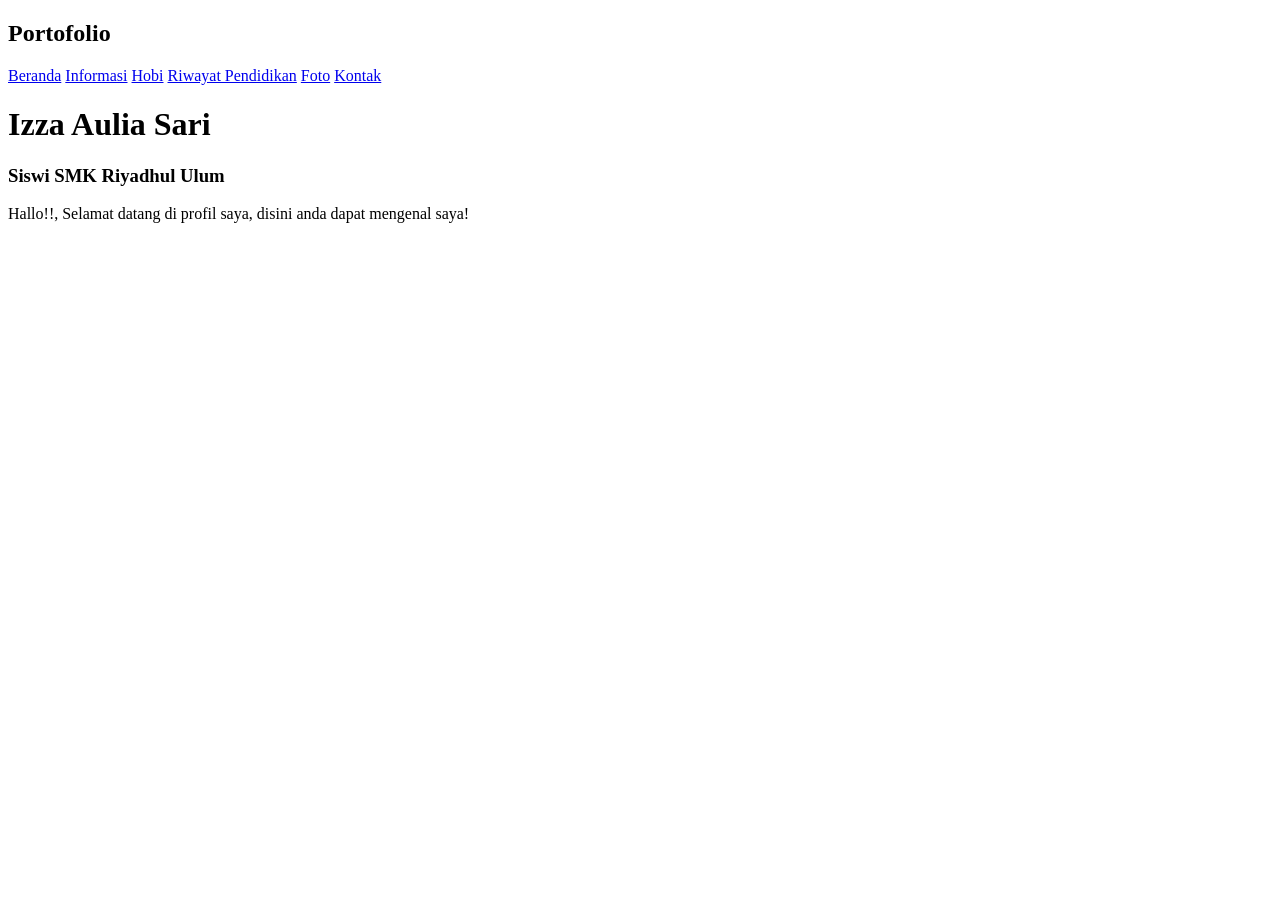
==== izza.html @ 1fa77ad9 "izza" ====
<!DOCTYPE html>
<html lang="en">
<head>
    <meta charset="UTF-8">
    <meta name="viewport" content="width=device-width, initial-scale=1.0">
    <title>Portofolio</title>
</head>
<body>
    <!--navbar-->
    <nav>
       <h2>Portofolio</h2>
        <a href="#Beranda">Beranda</a>
        <a href="#Informasi">Informasi</a>
        <a href="#Hobi">Hobi</a>
        <a href="#Riwawat pendidikan">Riwayat Pendidikan</a>
        <a href="#Foto">Foto</a>
        <a href="Kontak">Kontak</a>
    </nav>
    <!--header-->
    <header id="Beranda">
        <h1>Izza Aulia Sari</h1>
        <h3>Siswi SMK Riyadhul Ulum</h3>
        <p>Hallo!!, Selamat datang di profil saya, disini anda dapat mengenal saya!</p>
    </header>
</body>
</html>
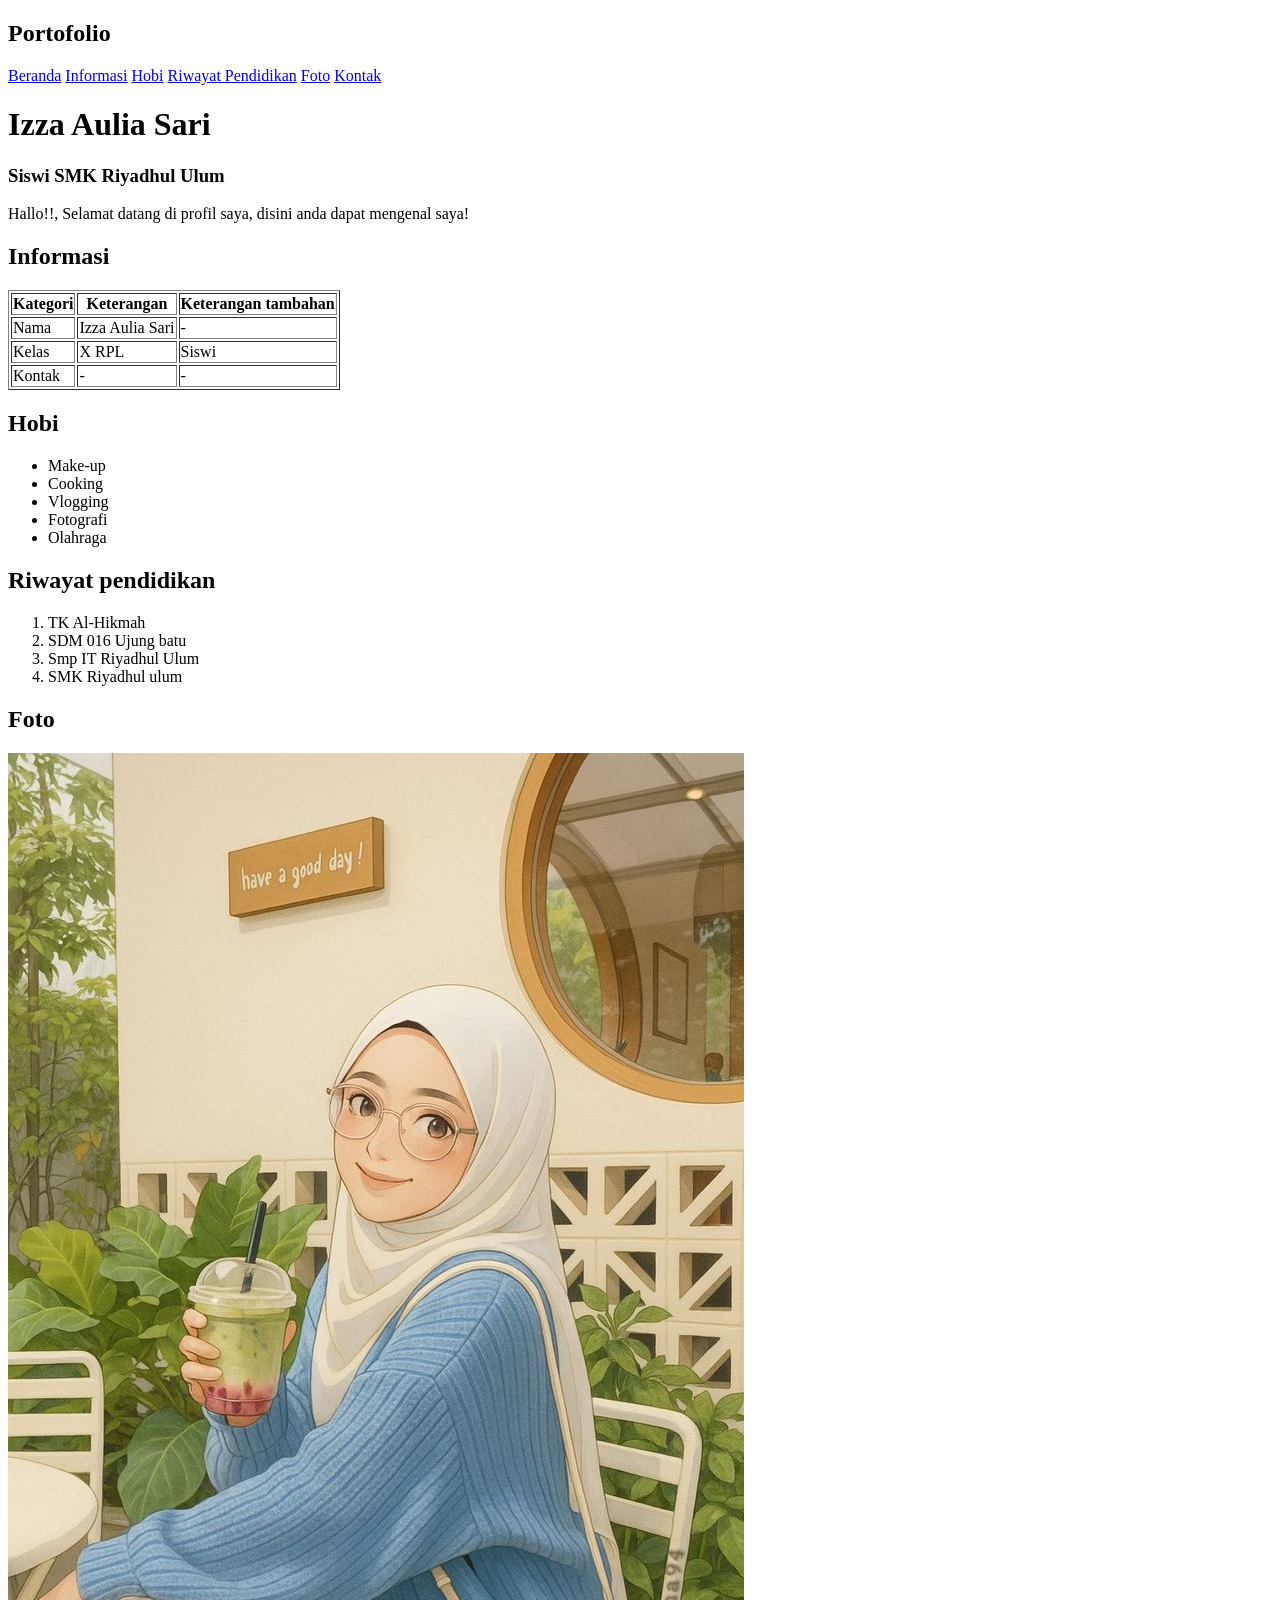
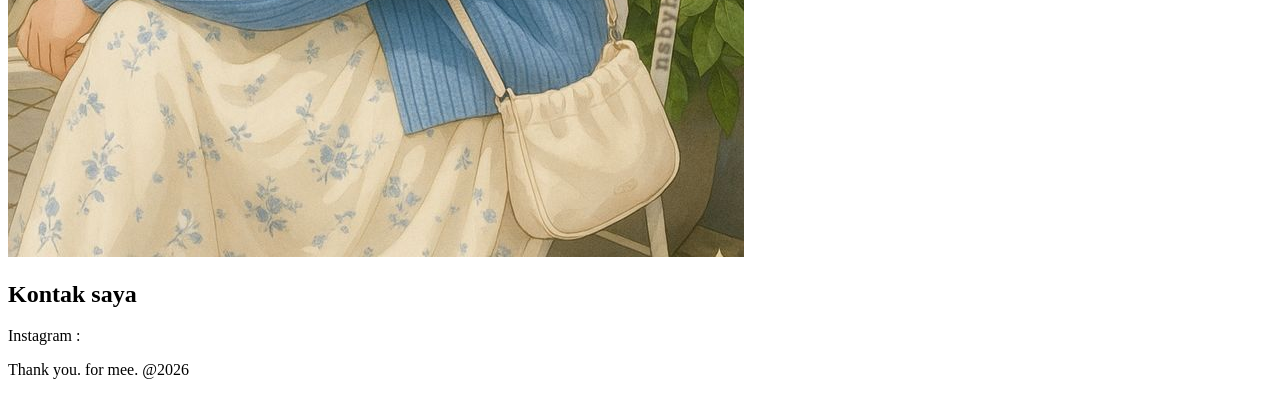
==== commit 8b771a2e: "html done" ====
--- a/izza.html
+++ b/izza.html
@@ -22,5 +22,79 @@
         <h3>Siswi SMK Riyadhul Ulum</h3>
         <p>Hallo!!, Selamat datang di profil saya, disini anda dapat mengenal saya!</p>
     </header>
+
+    <!--section-->
+    <!--Informasi-->
+    <section id="Informasi">
+        <h2>Informasi</h2>
+        <table border="1">
+            <tr>
+                <th>Kategori</th>
+                <th>Keterangan</th>
+                <th>Keterangan tambahan</th>
+            </tr>
+            <tr>
+                <td>Nama</td>
+                <td>Izza Aulia Sari</td>
+                <td>-</td>
+            </tr>
+            <tr>
+                <td>Kelas</td>
+                <td>X RPL</td>
+                <td>Siswi</td>
+            </tr>
+            <tr>
+                <td>Kontak</td>
+                <td>-</td>
+                <td>-</td>
+            </tr>
+        </table>
+    </section>
+
+    <!--Hobi-->
+    <section id="Hobi">
+        <div class="hb">
+            <h2>Hobi</h2>
+            <ul>
+                <li>Make-up</li>
+                <li>Cooking</li>
+                <li>Vlogging </li>
+                <li>Fotografi</li>
+                <li>Olahraga</li>
+            </ul>
+        </div>
+    </section>
+
+    <!--pendidikan-->
+    <section id="Riwayat Pendidikan">
+        <div class="sec">
+            <h2>Riwayat pendidikan</h2>
+            <ol>
+                <li>TK Al-Hikmah</li>
+                <li>SDM 016 Ujung batu</li>
+                <li>Smp IT Riyadhul Ulum</li>
+                <li>SMK Riyadhul ulum</li>
+            </ol>
+        </div>
+    </section>
+
+    <!--foto-->
+    <section id="Foto">
+    <div class="img">
+        <h2>Foto</h2>
+        <img src="img/1.jpg" alt="">
+    </div>
+    </section>
+
+    <!--kontak-->
+    <section id="Kontak">
+        <h2>Kontak saya</h2>
+        <p>Instagram : <a href="https://www.instagram.com/zhoujiaasya/" target="_blank"></a></p>
+    </section>
+
+    <!--footer-->
+    <footer>
+        <p>Thank you. for mee. @2026 </p>
+    </footer>
 </body>
 </html>
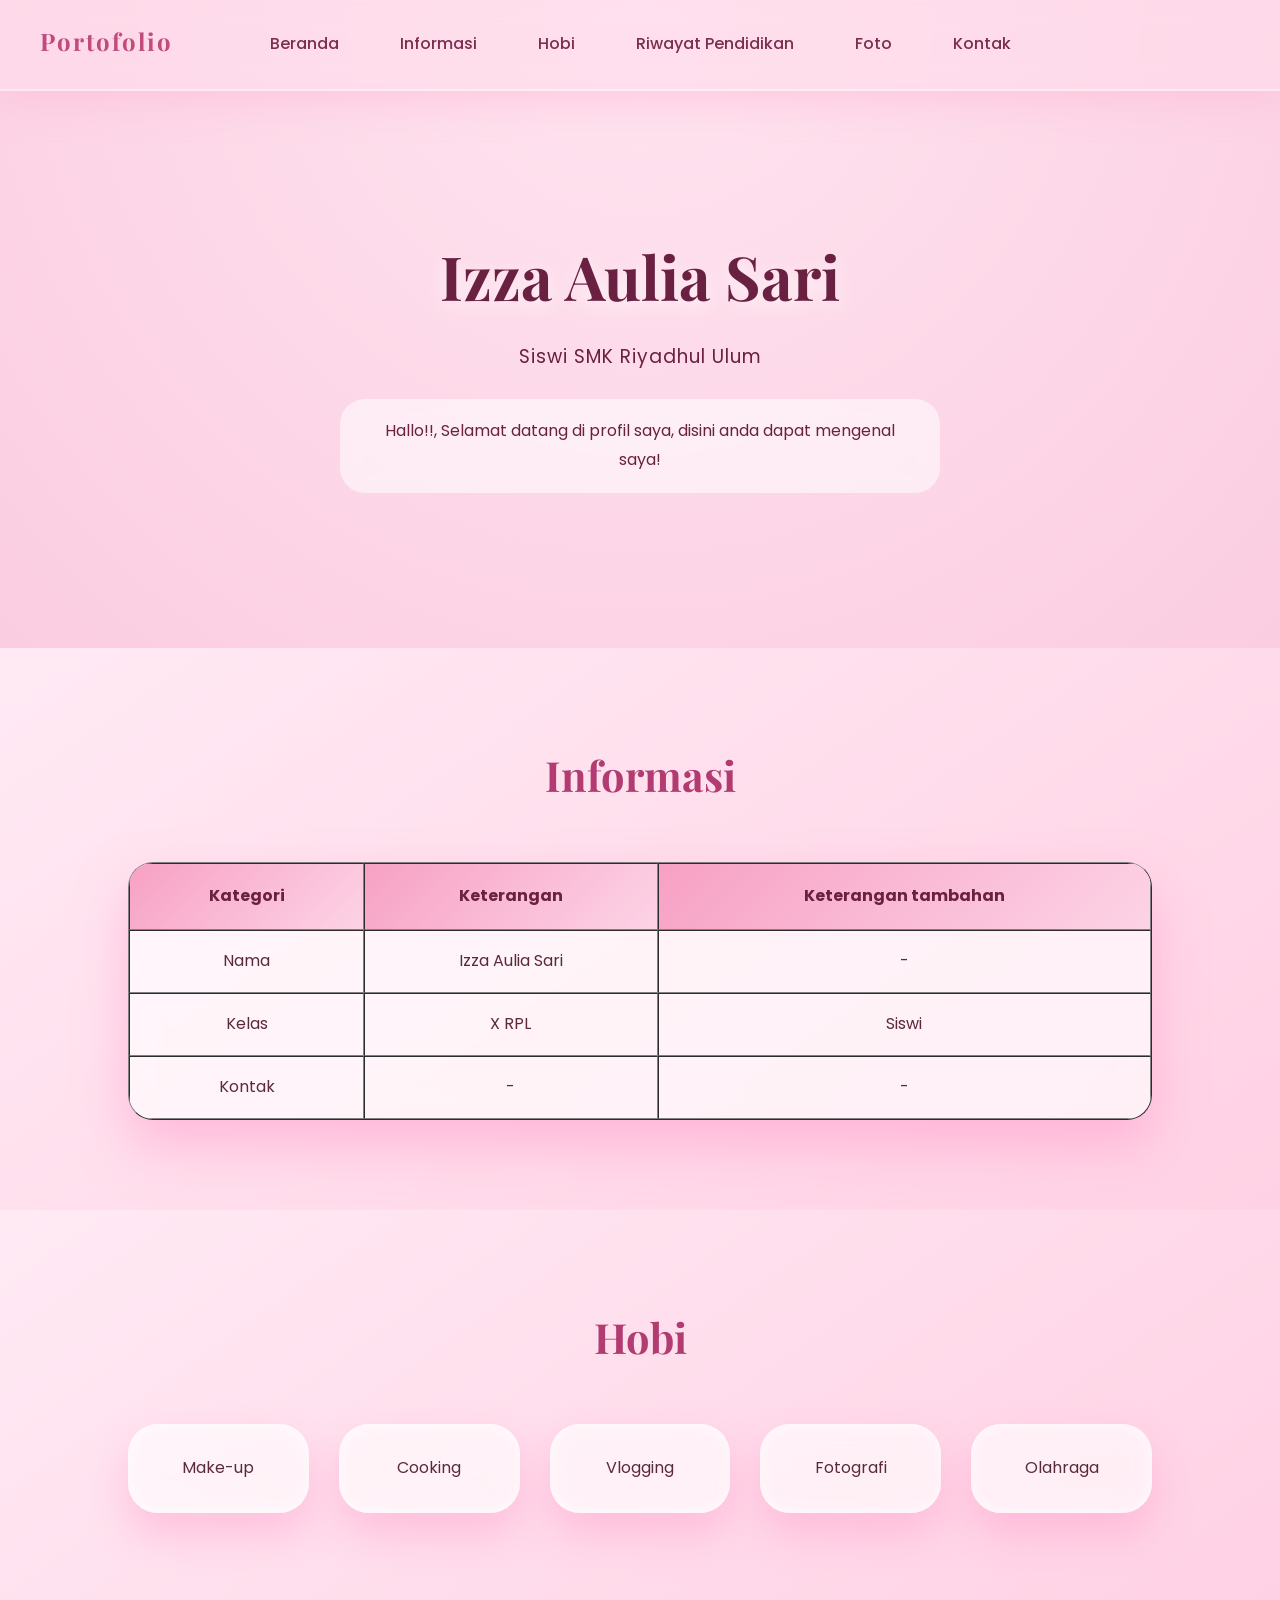
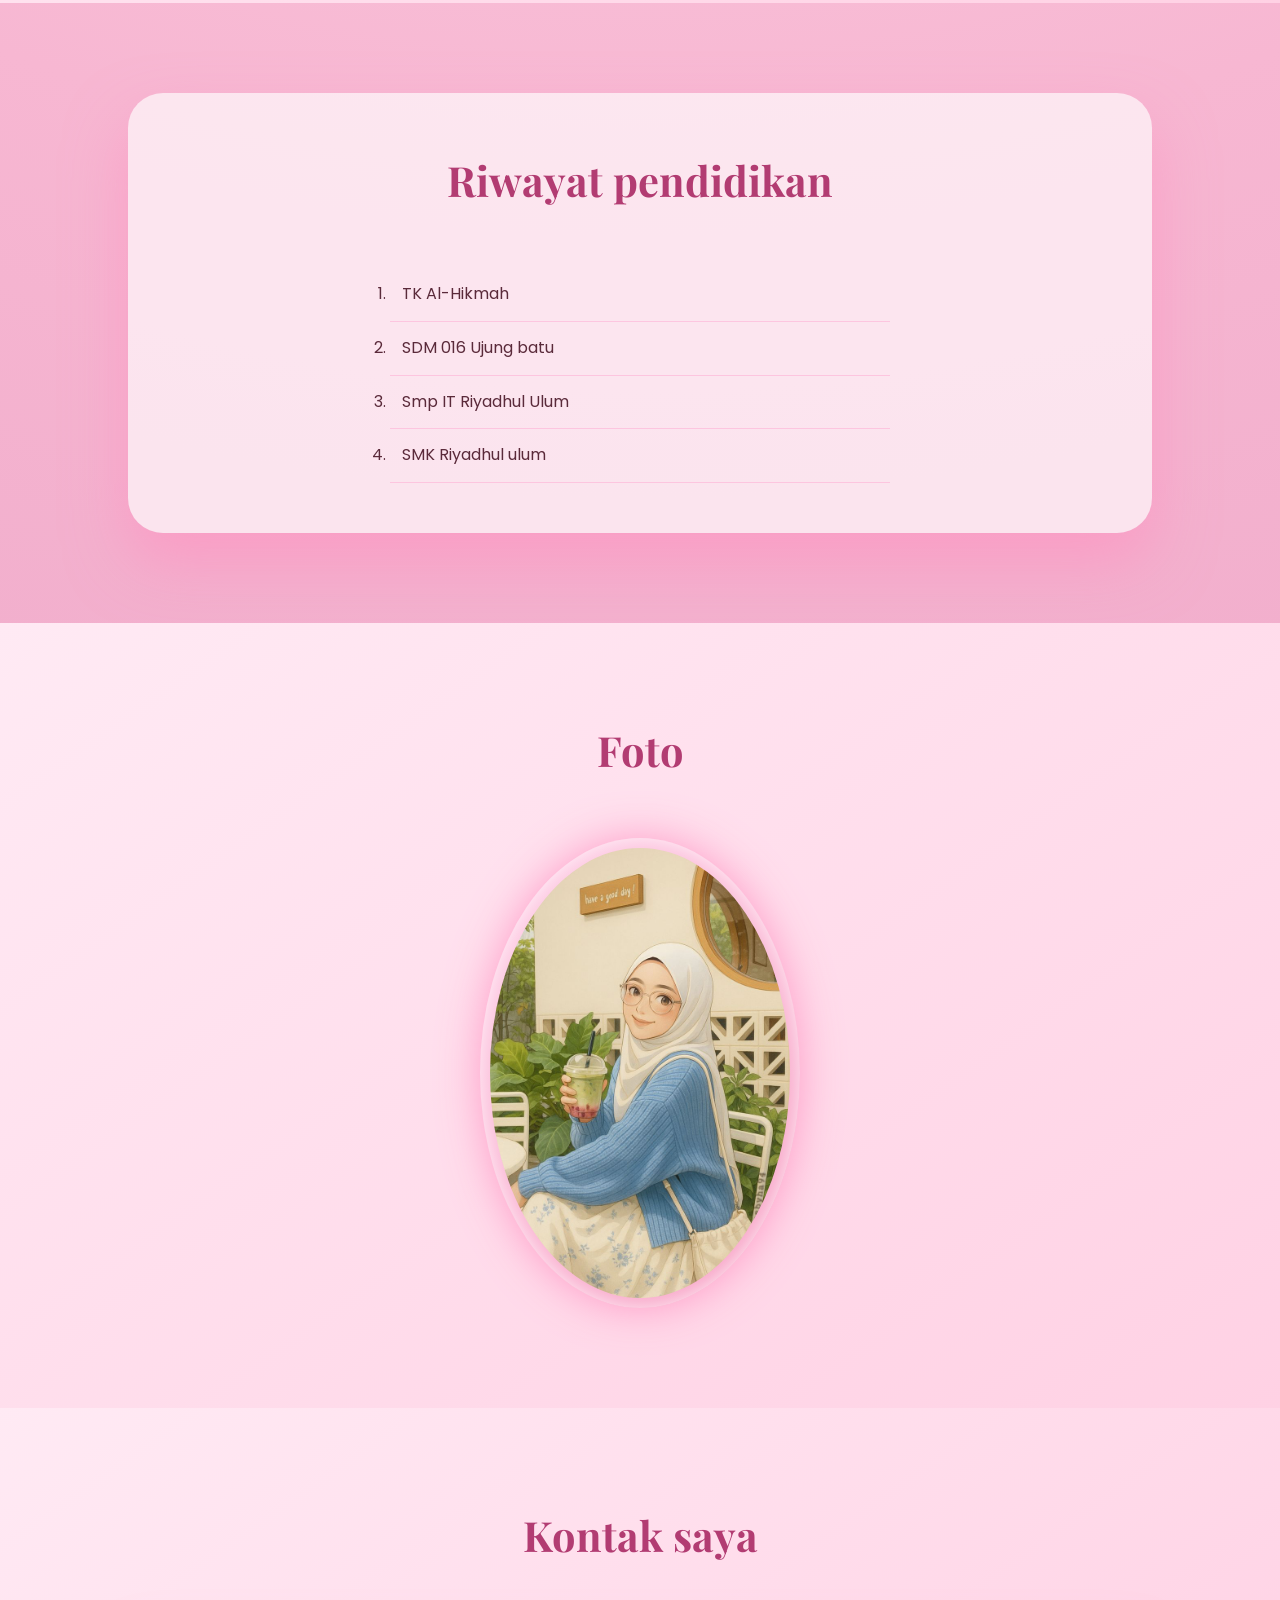
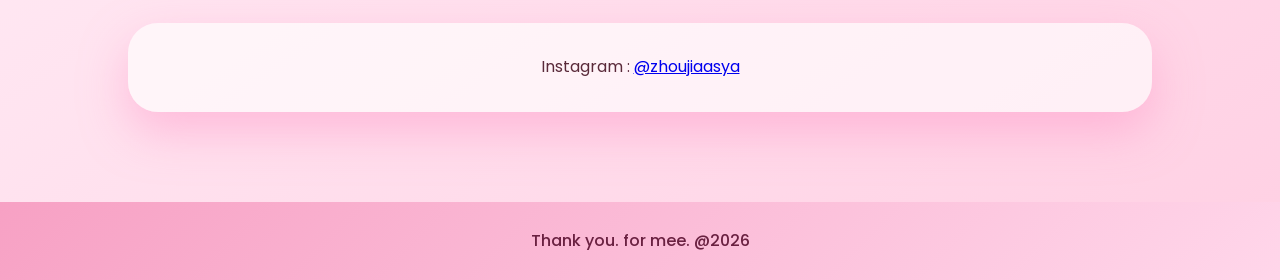
==== commit 3bb699d4: "done" ====
--- a/izza.html
+++ b/izza.html
@@ -4,6 +4,7 @@
     <meta charset="UTF-8">
     <meta name="viewport" content="width=device-width, initial-scale=1.0">
     <title>Portofolio</title>
+    <link rel="stylesheet" href="css/style1.css">
 </head>
 <body>
     <!--navbar-->
@@ -14,7 +15,7 @@
         <a href="#Hobi">Hobi</a>
         <a href="#Riwawat pendidikan">Riwayat Pendidikan</a>
         <a href="#Foto">Foto</a>
-        <a href="Kontak">Kontak</a>
+        <a href="#Kontak">Kontak</a>
     </nav>
     <!--header-->
     <header id="Beranda">
@@ -66,7 +67,7 @@
     </section>
 
     <!--pendidikan-->
-    <section id="Riwayat Pendidikan">
+    <section id="Riwawat pendidikan">
         <div class="sec">
             <h2>Riwayat pendidikan</h2>
             <ol>
@@ -89,7 +90,7 @@
     <!--kontak-->
     <section id="Kontak">
         <h2>Kontak saya</h2>
-        <p>Instagram : <a href="https://www.instagram.com/zhoujiaasya/" target="_blank"></a></p>
+        <p>Instagram : <a href="https://www.instagram.com/zhoujiaasya/" target="_blank">@zhoujiaasya</a></p>
     </section>
 
     <!--footer-->
--- a/css/style1.css
+++ b/css/style1.css
@@ -0,0 +1,239 @@
+/*Riset*/
+@import url('https://fonts.googleapis.com/css2?family=Playfair+Display:wght@500;700&family=Poppins:wght@300;400;600&display=swap');
+
+* {
+    margin: 0;
+    padding: 0;
+    box-sizing: border-box;
+}
+
+body {
+    font-family: "poppins", sans-serif;
+    background: radial-gradient(circle at top, #ffe4f0, #f7b7d2, #e79ec2);
+    color: #5a2a3a;
+    line-height: 1.8;
+}
+
+nav {
+    position: sticky;
+    top: 0;
+    z-index: 999;
+    display: flex;
+    justify-content: center;
+    gap: 25px;
+    padding: 20px 30px;
+    background: rgba(255, 220, 235, 0.55);
+    backdrop-filter: blur(14px);
+    box-shadow: 0 10px 35px rgba(255, 182, 213, 0.5);
+    border-bottom:2px solid rgba(255, 255, 255, 0.4) ;
+}
+
+nav h2 {
+    position: absolute;
+    left: 40px;
+    font-family: "Playfair Display", serif;
+    color: #c04b7d;
+    letter-spacing: 2px;
+}
+
+nav a {
+    text-decoration: none;
+    color: #7a2f4f;
+    font-weight: 500;
+    padding: 10px 18px;
+    border-radius: 30px;
+    transition: 0.4s;
+    position: relative;
+    overflow: hidden;
+}
+
+nav a:hover {
+    background: linear-gradient(135deg, #ffd6e9, #f5a9c8);
+    color: white;
+    box-shadow: 0 8px 25px rgba(255, 120, 170, 0.6);
+}
+
+header {
+    background: linear-gradient(rgba 255, 210, 230, 0.6), rgba(255, 180, 210, 0.6);
+    text-align: center;
+    padding: 130px 20px;
+    background-size: cover;
+    background-position: center;
+    color: #6a2141;
+}
+
+header h1 {
+    font-family: "Playfair Display", serif;
+    font-size: 3.8rem;
+    text-shadow: 0 5px 20px rgba(255,255,255,0.8);
+    animation: fadeUp 1.2s ease forwards;
+}
+
+header h3 {
+    margin-top: 10px;
+    font-weight: 400;
+    letter-spacing: 1px;
+    animation: fadeUp 1.4s ease forwards;
+}
+
+header p {
+    max-width: 600px;
+    margin: 25px auto;
+    background: rgba(255,255,255,0.55);
+    padding: 18px 25px;
+    border-radius: 25px;
+    backdrop-filter: blur(10px);
+    animation: zoomIn 1.6s ease forwards;
+}
+
+section {
+    padding: 90px 10%;
+    animation: fadeUp 1.2s ease forwards;
+}
+
+section h2 {
+    font-family: "Playfair Display", serif;
+    text-align: center;
+    font-size: 2.6rem;
+    margin-bottom: 50px;
+    color: #b23c72;
+}
+
+#Informasi,
+#Hobi,
+#Riwayat,
+#Foto,
+#Kontak {
+    background: linear-gradient(145deg, #ffeaf4, #ffd1e4);
+}
+
+#Informasi table {
+    width: 100%;
+    border-collapse: separate;
+    border-spacing: 0;
+    background: rgba(255,255,255,0.65);
+    backdrop-filter: blur(15px);
+    border-radius: 25px;
+    overflow: hidden;
+    box-shadow: 0 25px 50px rgba(255, 150, 200, 0.5);
+}
+
+#Informasi th {
+    background: linear-gradient(135deg, #f7a1c4, #fdd3e6);
+    color: #6a2141;
+    padding: 18px;
+}
+
+#Informasi td {
+    padding: 16px;
+    text-align: center;
+}
+
+#Informasi tr:hover {
+    background: rgba(255, 200, 225, 0.4);
+}
+
+.hb ul {
+    display: grid;
+    grid-template-columns: repeat(auto-fit, minmax(180px, 1fr));
+    gap: 30px;
+    list-style: none;
+}
+
+.hb li {
+    padding: 30px;
+    text-align: center;
+    border-radius: 30px;
+    background: rgba(255,255,255,0.6);
+    backdrop-filter: blur(14px);
+    box-shadow:
+        inset 0 0 15px rgba(255,255,255,0.8),
+        0 20px 40px rgba(255, 150, 200, 0.45);
+}
+
+.hb li:hover {
+    transform: translateY(-12px) scale(1.05);
+}
+
+.sec {
+    background: rgba(255,255,255,0.65);
+    padding: 50px;
+    border-radius: 35px;
+    box-shadow: 0 30px 60px rgba(255, 140, 190, 0.55);
+}
+
+.sec ol {
+    max-width: 500px;
+    margin: auto;
+}
+
+.sec li {
+    padding: 12px;
+    border-bottom: 1px solid rgba(255,150,200,0.4);
+}
+
+.img {
+    text-align: center;
+}
+
+.img img {
+    width: 320px;
+    border-radius: 50%;
+    padding: 10px;
+    background: linear-gradient(135deg, #ffd1e8, #f79fc3);
+    box-shadow:
+        0 0 40px rgba(255, 140, 190, 0.8),
+        inset 0 0 20px rgba(255,255,255,0.8);
+}
+
+
+#Kontak p {
+    text-align: center;
+    background: rgba(255,255,255,0.65);
+    padding: 30px;
+    border-radius: 30px;
+    box-shadow: 0 20px 45px rgba(255,150,200,0.5);
+}
+
+footer {
+    text-align: center;
+    padding: 25px;
+    background: linear-gradient(135deg, #f7a1c4, #ffd6ea);
+    color: #6a2141;
+    font-weight: 500;
+    animation: fadeUp 1.5s ease forwards;
+}
+
+/* ===== Animasi Dasar ===== */
+@keyframes fadeUp {
+    from {
+        opacity: 0;
+        transform: translateY(40px);
+    }
+    to {
+        opacity: 1;
+        transform: translateY(0);
+    }
+}
+
+@keyframes fadeDown {
+    from {
+        opacity: 0;
+        transform: translateY(-40px);
+    }
+    to {
+        opacity: 1;
+        transform: translateY(0);
+    }
+}
+
+@keyframes zoomIn {
+    from {
+        opacity: 0;
+        transform: scale(0.85);
+    }
+    to {
+        opacity: 1;
+        transform: scale(1);
+    }
+}
